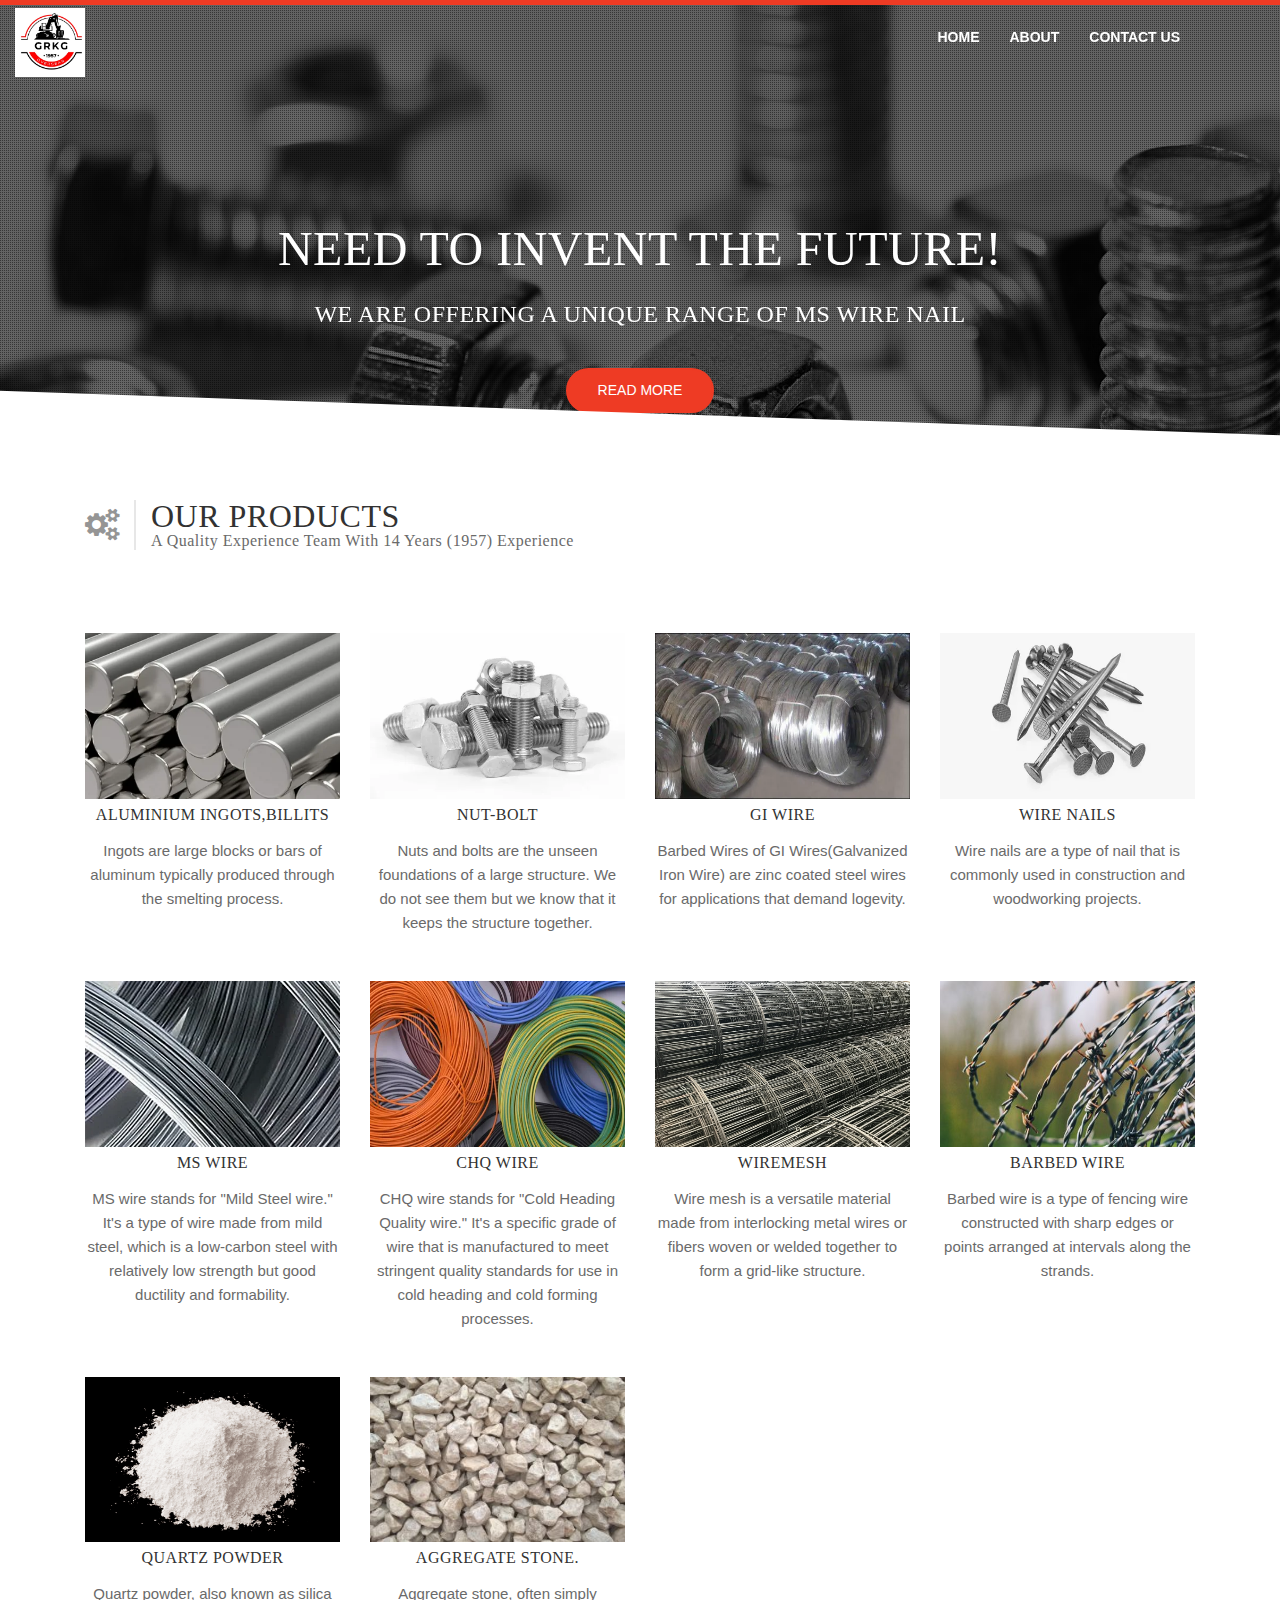
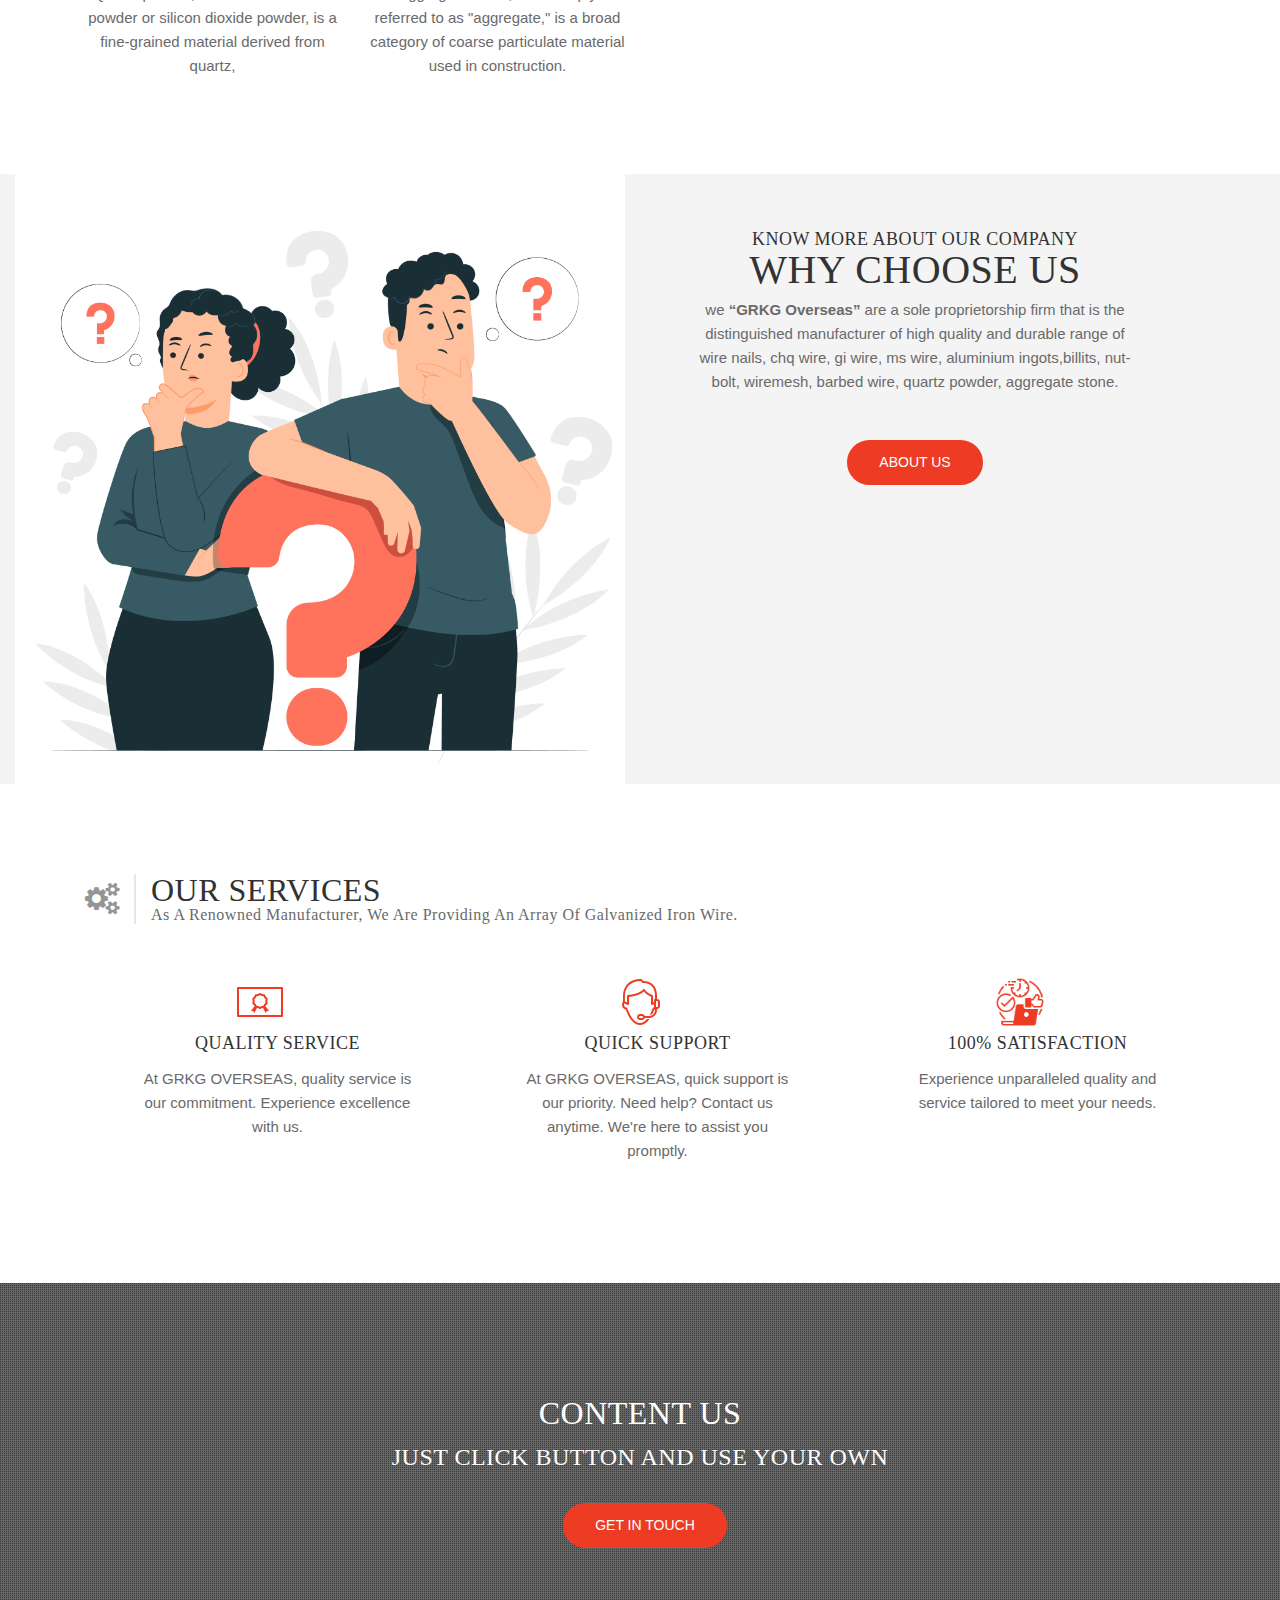
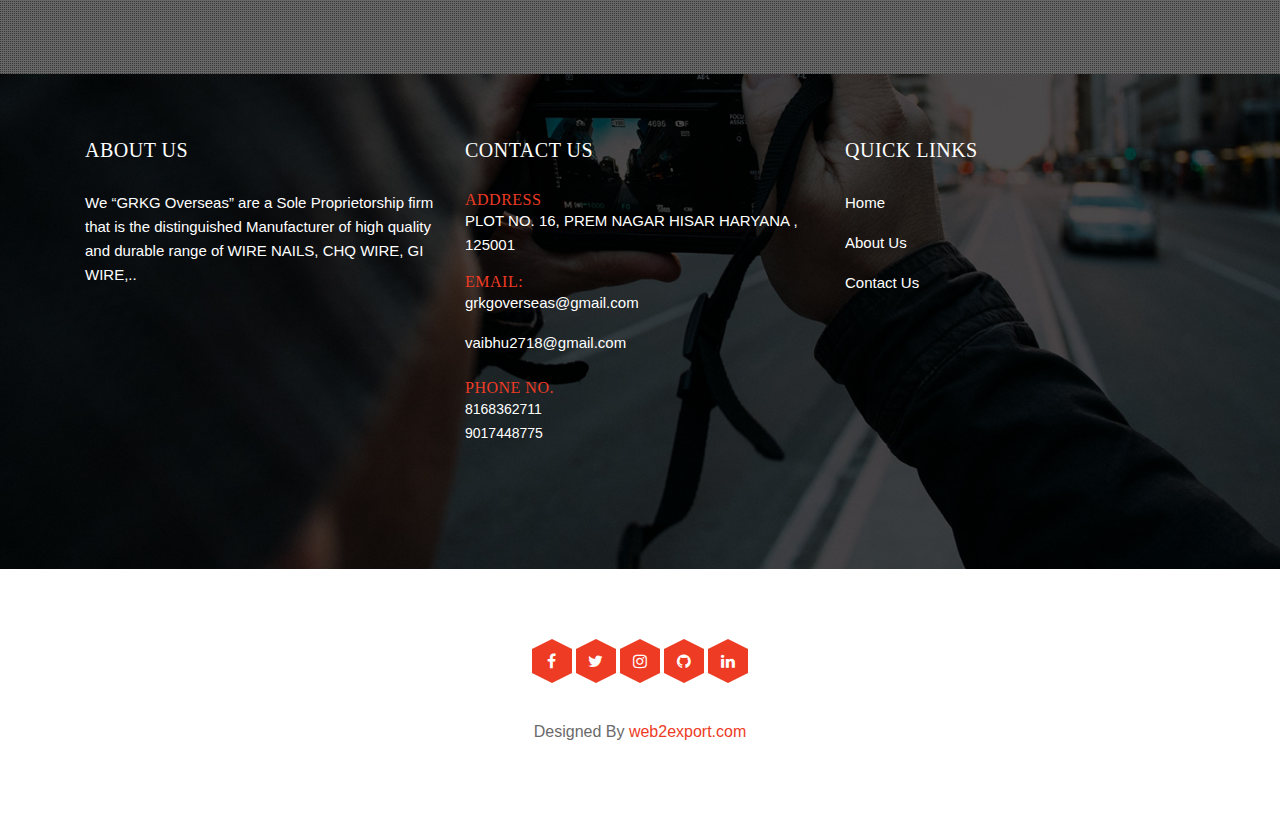
==== index.html @ 5848799e "load" ====
<!doctype html>
<html lang=en-us>

<head>
    <meta charset=utf-8>
    <title>BizCraft - Responsive Html5 Template</title>
    <meta name=viewport content="width=device-width,initial-scale=1,maximum-scale=1">
    <meta name=description content="This is meta description">
    <meta name=author content="Themefisher">
    <meta name=generator content="Hugo 0.92.0">
    <link rel=stylesheet href=plugins/bootstrap/bootstrap.min.css>
    <link rel=stylesheet href=plugins/fontawesome/font-awesome.min.css>
    <link rel=stylesheet href=plugins/animate.css>
    <link rel=stylesheet href=plugins/prettyPhoto.css>
    <link rel=stylesheet href=plugins/owl/owl.carousel.css>
    <link rel=stylesheet href=plugins/owl/owl.theme.css>
    <link rel=stylesheet href=plugins/flex-slider/flexslider.css>
    <link rel=stylesheet href=plugins/cd-hero/cd-hero.css>
    <link rel=stylesheet href=scss/style.css media=screen>
    <link id=style-switch href=presets/preset3.css media=screen rel=stylesheet type=text/css>
    <link rel="shortcut icon" href=images/favicon.png type=image/x-icon>
    <link rel=icon href=images/favicon.png type=image/x-icon>

    <style>
        .navbar-brand {
            background: transparent;
        }
        .cd-hero-slider {
        height: 50vh;
    }
    </style>
</head>

<body>
    <div class=body-inner>
        <header id=header class="fixed-top header" role=banner>
            <a class="navbar-brand navbar-bg" href=../index.html><img class="img-fluid  "
                    src="../images/my_img/logo.jfif" height="70px" width="70px"
                    alt="BizCraft - Responsive Html5 Template"></a>
            <div class=container>
                <nav class="navbar navbar-expand-lg navbar-dark">
                    <button class="navbar-toggler ml-auto border-0 rounded-0 text-white" type=button
                        data-toggle=collapse data-target=#navigation aria-controls=navigation aria-expanded=false
                        aria-label="Toggle navigation">
                        <span class="fa fa-bars"></span>
                    </button>
                    <div class="collapse navbar-collapse text-center" id=navigation>
                        <ul class="navbar-nav ml-auto">
                            <li class=nav-item>
                                <a class=nav-link href="index.html">Home</a>
                            </li>
                            <li class=nav-item>
                                <a class=nav-link href="about.html">About</a></a>
                            </li>
                            <li class=nav-item>
                                <a class=nav-link href="contact.html">Contact us</a></a>
                            </li>


                            <!-- <li class="nav-item dropdown">
                                <a class="nav-link dropdown-toggle" href=# role=button data-toggle=dropdown
                                    aria-haspopup=true aria-expanded=false>
                                    Service
                                </a>
                                <div class="dropdown-menu ">
                                    <a class="dropdown-item text-capitalize" href=../career/index.html>WIRE NAILS</a>
                                    <a class="dropdown-item text-capitalize" href=../faq/index.html>CHQ WIRE</a>
                                    <a class="dropdown-item text-capitalize" href=../pricing/index.html>GI WIRE</a>
                                    <a class="dropdown-item text-capitalize" href=../service/index.html>MS WIRE</a>
                                    <a class="dropdown-item text-capitalize" href=../team/index.html>ALUMINIUM INGOTS
                                        <br> BILLITS</a>
                                    <a class="dropdown-item text-capitalize" href=../team/index.html>NUT-BOLT</a>
                                    <a class="dropdown-item text-capitalize" href=../team/index.html>WIREMESH</a>
                                    <a class="dropdown-item text-capitalize" href=../team/index.html>BARBED WIRE</a>
                                    <a class="dropdown-item text-capitalize" href=../team/index.html>QUARTZ POWDER</a>
                                    <a class="dropdown-item text-capitalize" href=../team/index.html>AGGREGATE STONE</a>
                                </div>
                            </li> -->
                            
                        </ul>
                      
                    </div>
                </nav>
            </div>
        </header>
        <section id=home class=p-0  > 
            <div id="main-slide "   class=cd-hero>
                <ul class=cd-hero-slider>
                    <li class=selected>
                        <div class=overlay2>
                            <div class="bg"
                                style="background-image: url(images/my_img/banner.jpg);height:100vh;width:100%;background-size: cover;background-repeat: center;">
                            </div>
                        </div>
                        <div class=cd-full-width>
                            <h2>Need To Invent The Future!</h2>
                            <h3>we are offering a unique range of MS Wire Nail</h3>
                            <a href="about.html" class="btn btn-primary solid cd-btn">read more</a>
                        </div>
                    </li>
                    <!-- <li>
                        <div class=overlay2>
                            <img src=images/slider/bg2.jpg alt=slider>
                        </div>
                        <div class=cd-half-width>
                            <h2>How Big Can You Dream?</h2>
                            <h3>We Making Difference To Great Things Possible</h3>
                            <a href=index.html# class="btn btn-primary solid cd-btn">Take a Tour</a>
                        </div>
                        <div class="cd-half-width cd-img-container">
                            <img src=images/slider/bg-thumb1.png alt>
                        </div>
                    </li> -->
                    <!-- <li>
                        <div class=overlay2>
                            <img src=images/slider/bg2.jpg alt=slider>
                        </div>
                        <div class="cd-half-width cd-img-container img-right">
                            <img src=images/slider/bg-thumb2.png alt>
                        </div>
                        <div class=cd-half-width>
                            <h2>Your Challenge is Our Progress</h2>
                            <h3>We Making Difference To Great Things Possible</h3>
                            <a href=index.html# class="btn btn-primary white cd-btn">Start Now</a>
                            <a href=index.html# class="btn btn-primary solid cd-btn">Learn More</a>
                        </div>
                    </li> -->
                </ul>
                <!-- <div class=cd-slider-nav>
                    <nav>
                        <ul>
                            <li class=selected><a href=#0><i class="fa fa-bicycle"></i>
                                    Invent</a></li>
                            <li><a href=#0><i class="fa fa-hotel"></i>
                                    Dream</a></li>
                            <li><a href=#0><i class="fa fa-android"></i>
                                    Tech</a></li>
                        </ul>
                    </nav>
                </div> -->
            </div>
        </section>
        <section id=service class="service angle">
            <div class=container>
                <div class=row>
                    <div class="col-md-12 heading">
                        <span class="title-icon float-left"><i class="fa fa-cogs"></i></span>
                        <h2 class=title>Our Products <span class=title-desc>A Quality Experience Team with 14 years   (1957) 
                                experience</span></h2>
                    </div>
                </div>
                <div class=row>
                    <!-- <div class="col-md-3 col-sm-3 wow fadeInDown" data-wow-delay=.0s>
                        <div class="service-content text-center">
                            <span class=" -   - ">
                                <img src="images/my_img/1.webp" height="auto" width="100%" alt="">
                            </span>
                            <h3>MS WIRE</h3>
                            <p>High Life narwhal, banh mi PBR single-origin coffee Odd Future actually aliqua polaroid
                                befor</p>
                        </div>
                    </div> -->
                    <div class="col-md-3 col-sm-3 wow fadeInDown" data-wow-delay=.2s>
                        <div class="service-content text-center">
                            <span class=" -   - ">
                                <img src="images/my_img/2.webp" height="auto" width="100%" alt="">
                            </span>
                            <h3>ALUMINIUM INGOTS,BILLITS</h3>
                            <p>Ingots are large blocks or bars of aluminum typically produced through the smelting process.</p>
                        </div>
                    </div>
                    <div class="col-md-3 col-sm-3 wow fadeInDown" data-wow-delay=.4s>
                        <div class="service-content text-center">
                            <span class=" -   - ">
                                <img src="images/my_img/3.webp" height="auto" width="100%" alt="">
                            </span>
                            <h3>NUT-BOLT</h3>
                            <p>Nuts and bolts are the unseen foundations of a large structure. We do not see them but we know that it keeps the structure together.</p>
                        </div>
                    </div>
                    <div class="col-md-3 col-sm-3 wow fadeInDown" data-wow-delay=.6s>
                        <div class="service-content text-center">
                            <span class=" -   - ">
                                <img src="images/my_img/4.webp" height="auto" width="100%" alt="">
                            </span>
                            <h3>GI WIRE</h3>
                            <p>Barbed Wires of GI Wires(Galvanized Iron Wire) are zinc coated steel wires for applications that demand logevity. </p>
                        </div>
                    </div>
                    <div class="col-md-3 col-sm-3 wow fadeInDown" data-wow-delay=.6s>
                        <div class="service-content text-center">
                            <span class=" -   - ">
                                <img src="images/my_img/5.webp" height="auto" width="100%" alt="">
                            </span>
                            <h3>WIRE NAILS</h3>
                            <p>
                                Wire nails are a type of nail that is commonly used in construction and woodworking projects. </p>
                        </div>
                    </div>
                    <div class="col-md-3 col-sm-3 wow fadeInDown" data-wow-delay=.6s>
                        <div class="service-content text-center">
                            <span class=" -   - ">
                                <img src="images/my_img/6.webp" height="auto" width="100%" alt="">
                            </span>
                            <h3>MS WIRE</h3>
                            <p>MS wire stands for "Mild Steel wire." It's a type of wire made from mild steel, which is a low-carbon steel with relatively low strength but good ductility and formability.</p>
                        </div>
                    </div>
                    <div class="col-md-3 col-sm-3 wow fadeInDown" data-wow-delay=.6s>
                        <div class="service-content text-center">
                            <span class=" -   - ">
                                <img src="images/my_img/7.webp" height="auto" width="100%" alt="">
                            </span>
                            <h3>CHQ WIRE</h3>
                            <p>CHQ wire stands for "Cold Heading Quality wire." It's a specific grade of wire that is manufactured to meet stringent quality standards for use in cold heading and cold forming processes.</p>
                        </div>
                    </div>
                    <div class="col-md-3 col-sm-3 wow fadeInDown" data-wow-delay=.6s>
                        <div class="service-content text-center">
                            <span class=" -   - ">
                                <img src="images/my_img/WIREMESH_1.jpg" height="auto" width="100%" alt="">
                            </span>
                            <h3>WIREMESH</h3>
                            <p>
                                Wire mesh is a versatile material made from interlocking metal wires or fibers woven or welded together to form a grid-like structure.</p>
                        </div>
                    </div>
                    <div class="col-md-3 col-sm-3 wow fadeInDown" data-wow-delay=.6s>
                        <div class="service-content text-center">
                            <span class=" -   - ">
                                <img src="images/my_img/BARBED WIRE.jpg" height="auto" width="100%" alt="">
                            </span>
                            <h3>BARBED WIRE</h3>
                            <p>Barbed wire is a type of fencing wire constructed with sharp edges or points arranged at intervals along the strands.</p>
                        </div>
                    </div>
                    <div class="col-md-3 col-sm-3 wow fadeInDown" data-wow-delay=.6s>
                        <div class="service-content text-center">
                            <span class=" -   - ">
                                <img src="images/my_img/QUARTZ POWDER.jpg" height="auto" width="100%" alt="">
                            </span>
                            <h3>QUARTZ POWDER</h3>
                            <p>Quartz powder, also known as silica powder or silicon dioxide powder, is a fine-grained material derived from quartz,</p>
                        </div>
                    </div>
                    <div class="col-md-3 col-sm-3 wow fadeInDown" data-wow-delay=.6s>
                        <div class="service-content text-center">
                            <span class=" -   - ">
                                <img src="images/my_img/AGGREGATE STONE..jpg" height="auto" width="100%" alt="">
                            </span>
                            <h3>AGGREGATE STONE.</h3>
                            <p>Aggregate stone, often simply referred to as "aggregate," is a broad category of coarse particulate material used in construction. </p>
                        </div>
                    </div>
                </div>
            </div>
        </section>



        <section id=image-block class="image-block p-0">
            <div class=container-fluid>
                <div class=row>
                    <div class="col-md-6  ">
                        <img src="images/my_img/why_choose.jpg" height="auto" width="100%" alt="">
                    </div>
                    <div class="col-md-6 ts-padding img-block-right">
                        <div class="img-block-head text-center">
                            <h2>Know More About Our Company</h2>
                            <h3>Why Choose Us</h3>
                            <p class="text-lowercase">We <strong class="text-capitalize"> “GRKG Overseas”</strong> are a
                                Sole Proprietorship firm that is the distinguished Manufacturer of high quality and
                                durable range of WIRE NAILS, CHQ WIRE, GI WIRE, MS WIRE, ALUMINIUM INGOTS,BILLITS,
                                NUT-BOLT, WIREMESH, BARBED WIRE, QUARTZ POWDER, AGGREGATE STONE.</p>
                        </div>
                        <div class=gap-30></div>
                        <div class="cd-full-width text-center">

                            <a href=index.html# class="btn btn-primary solid cd-btn">About Us</a>
                        </div>
                    </div>
                </div>
            </div>
        </section>
        <section id=feature class=feature>
            <div class=container>
                <div class=row>
                    <div class="col-md-12 heading">
                        <span class="title-icon float-left"><i class="fa fa-cogs"></i></span>
                        <h2 class=title>Our Services <span class=title-desc>As a renowned Manufacturer, we are providing
                                an array of galvanized iron wire. </span></h2>
                    </div>
                </div>
                <div class=row>
                    <div class="feature-box text-center col-sm-4 wow fadeInDown mb-4" data-wow-delay=.5s>
                        <img src="images/my_img/quality.png" height="50px" width="50px" alt="">
                        <div class=feature-content>
                            <h3>Quality Service</h3>
                            <p>At GRKG OVERSEAS, quality service is our commitment. Experience excellence with us.</p>
                        </div>
                    </div>
                    <div class="feature-box text-center col-sm-4 wow fadeInDown mb-4" data-wow-delay=.5s>
                        <img src="images/my_img/quick_support.png" height="50px" width="50px" alt="">

                        <div class=feature-content>
                            <h3>Quick Support</h3>
                            <p>At GRKG OVERSEAS, quick support is our priority. Need help? Contact us anytime. We're
                                here to assist you promptly.</p>
                        </div>
                    </div>
                    <div class="feature-box text-center col-sm-4 wow fadeInDown mb-4" data-wow-delay=.5s>
                        <img src="images/my_img/satisfaction.png" height="50px" width="50px" alt="">

                        <div class=feature-content>
                            <h3>100% Satisfaction</h3>
                            <p>Experience unparalleled quality and service tailored to meet your needs.</p>
                        </div>
                    </div>
                </div>
            </div>
        </section>

        <section class=parallax style=background-image:url(images/parallax/parallax1.jpg)>
            <div class=parallax-overlay></div>
            <div class=container>
                <div class=row>
                    <div class="col-md-12 text-center">
                        <h2>Content Us</h2>
                        <h3>Just Click Button and Use Your Own</h3>
                        <p>
                            <a href=index.html# class="btn btn-primary solid">Get In Touch</a>
                        </p>
                    </div>
                </div>
            </div>
        </section>



        <footer id=footer class=footer>
            <div class=container>
                <div class=row>
                    <div class="col-md-4 col-sm-12 footer-widget footer-about-us">
                        <h3 class=widget-title>About Us</h3>
                        <p>We “GRKG Overseas” are a Sole Proprietorship firm that is the distinguished Manufacturer of
                            high quality and durable range of WIRE NAILS, CHQ WIRE, GI WIRE,..
                        </p>
                    </div>
                    <div class="col-md-4 col-sm-12 footer-widget footer-about-us">
                        <h3 class=widget-title>Contact Us</h3>

                        <h4>Address</h4>
                        <p>PLOT NO. 16, PREM NAGAR HISAR HARYANA , 125001</p>
                        <div class=mb-4>
                            <h4>Email:</h4>
                            <p><a href=" "><span class="text-white">grkgoverseas@gmail.com</span></a>
                            <p><a href=" "><span class="text-white">vaibhu2718@gmail.com</span></a>
                            </p>
                        </div>
                        <div class=mb-4>
                            <h4>Phone No.</h4>
                            <a href="" class="text-white">8168362711</a> <br>
                            <a href="" class="text-white">9017448775</a>
                        </div>
                    </div>
                    <div class="col-md-4 col-sm-12 footer-widget footer-about-us">
                        <h3 class=widget-title>Quick Links</h3>
                        <p><a href="index.html" class="text-white">Home</a></p>
                        <p><a href="about.html" class="text-white">About Us</a></p>
                        <p><a href="contact.html" class="text-white">Contact Us</a></p>
                    </div>

                </div>
            </div>
        </footer>
        <section id=  >
            <div class=container>
                <div class=row>
                    <div class="col-md-12 text-center">
                        <ul class="footer-social unstyled">
                            <li>
                                <a title=facebook href=index.html>
                                    <span class="icon-pentagon wow bounceIn"><i class="fa fa-facebook"></i></span>
                                </a>
                                <a title=twitter href=index.html>
                                    <span class="icon-pentagon wow bounceIn"><i class="fa fa-twitter"></i></span>
                                </a>
                                <a title=instagram href=index.html>
                                    <span class="icon-pentagon wow bounceIn"><i class="fa fa-instagram"></i></span>
                                </a>
                                <a title=github href=index.html>
                                    <span class="icon-pentagon wow bounceIn"><i class="fa fa-github"></i></span>
                                </a>
                                <a title=linkedin href=index.html>
                                    <span class="icon-pentagon wow bounceIn"><i class="fa fa-linkedin"></i></span>
                                </a>
                            </li>
                        </ul>
                    </div>
                </div>
                <div class=row>
                    <div class="col-md-12 text-center">
                        <div class=copyright-info>Designed By <a href=>web2export.com</a>
                        </div>
                    </div>
                </div>
                <!-- <div id=back-to-top data-spy=affix data-offset-top=10 class="back-to-top affix position-fixed">
                    <button class="btn btn-primary" title="Back to Top"><i class="fa fa-angle-double-up"></i></button>
                </div> -->
            </div>
        </section>
    </div>
    <script src=plugins/jQuery/jquery.min.js></script>
    <script src=plugins/bootstrap/bootstrap.min.js></script>
    <script src=js/script.min.js></script>
</body>


</html>
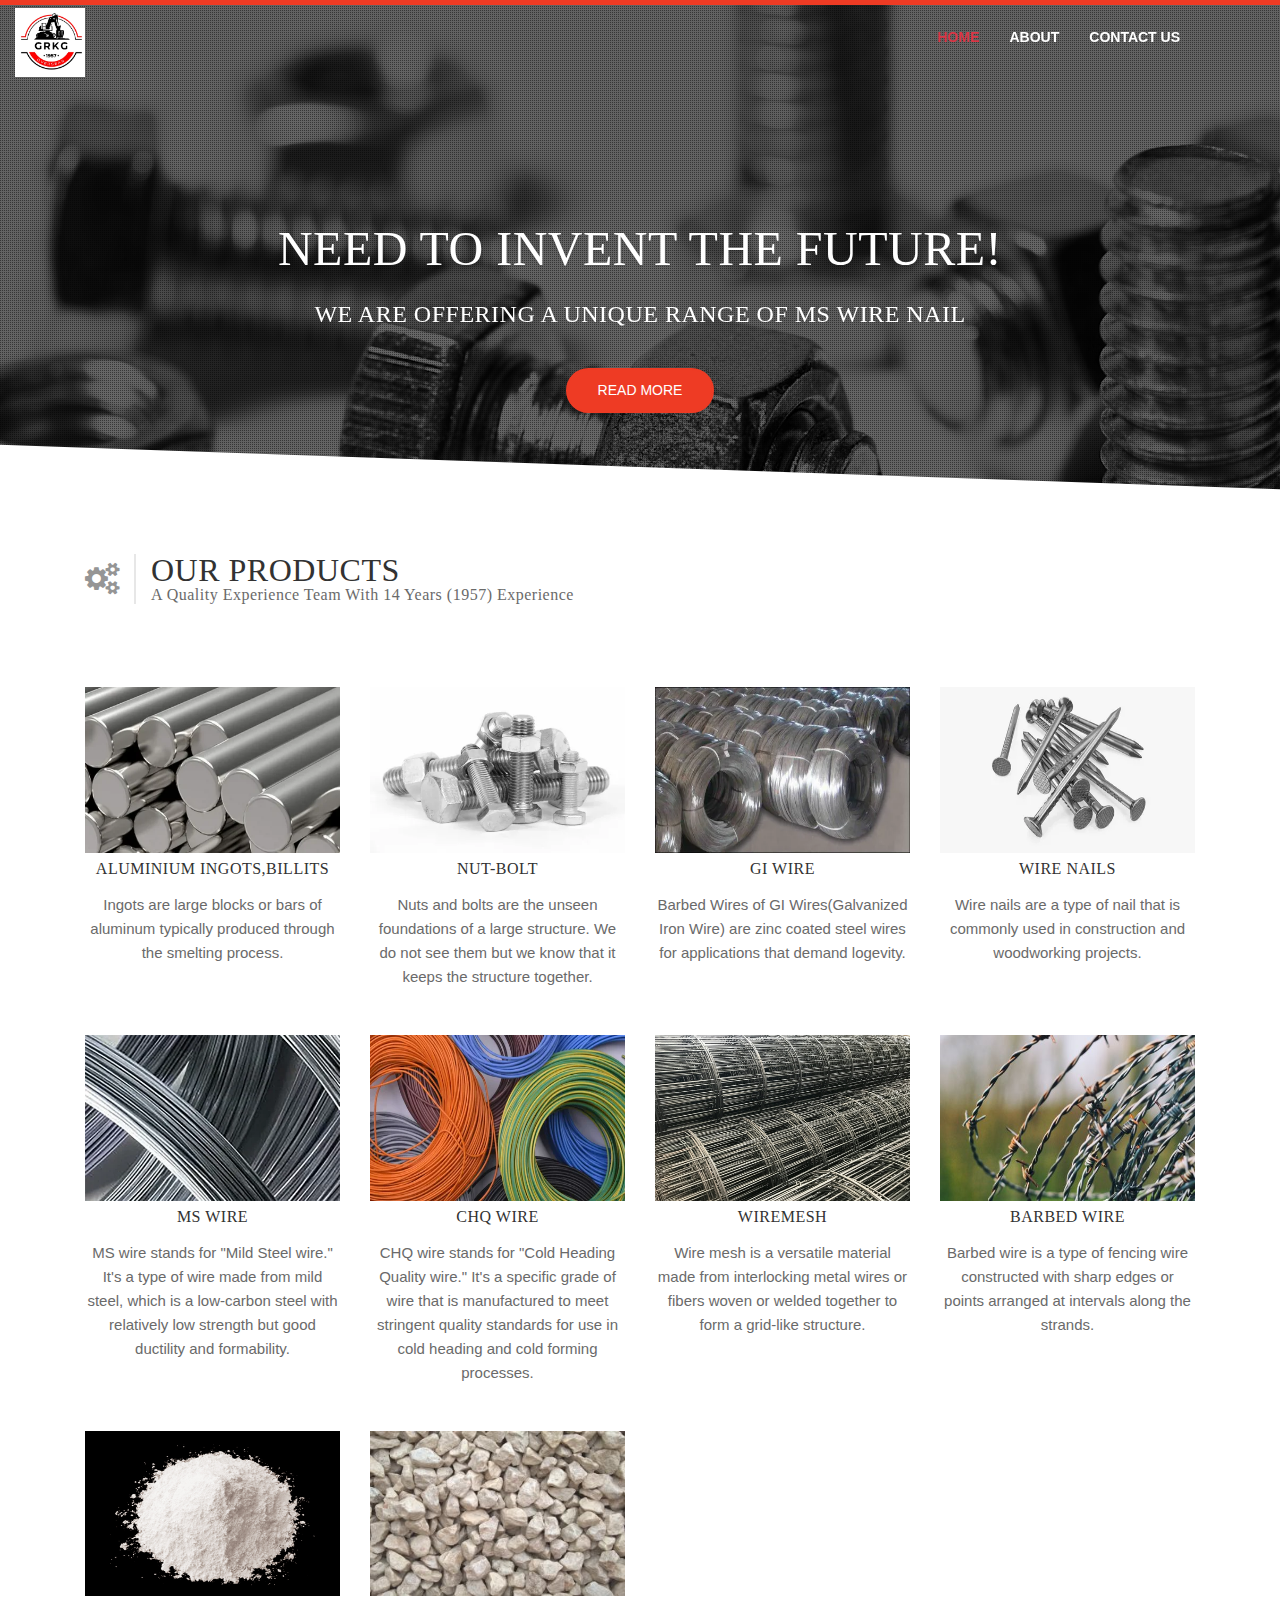
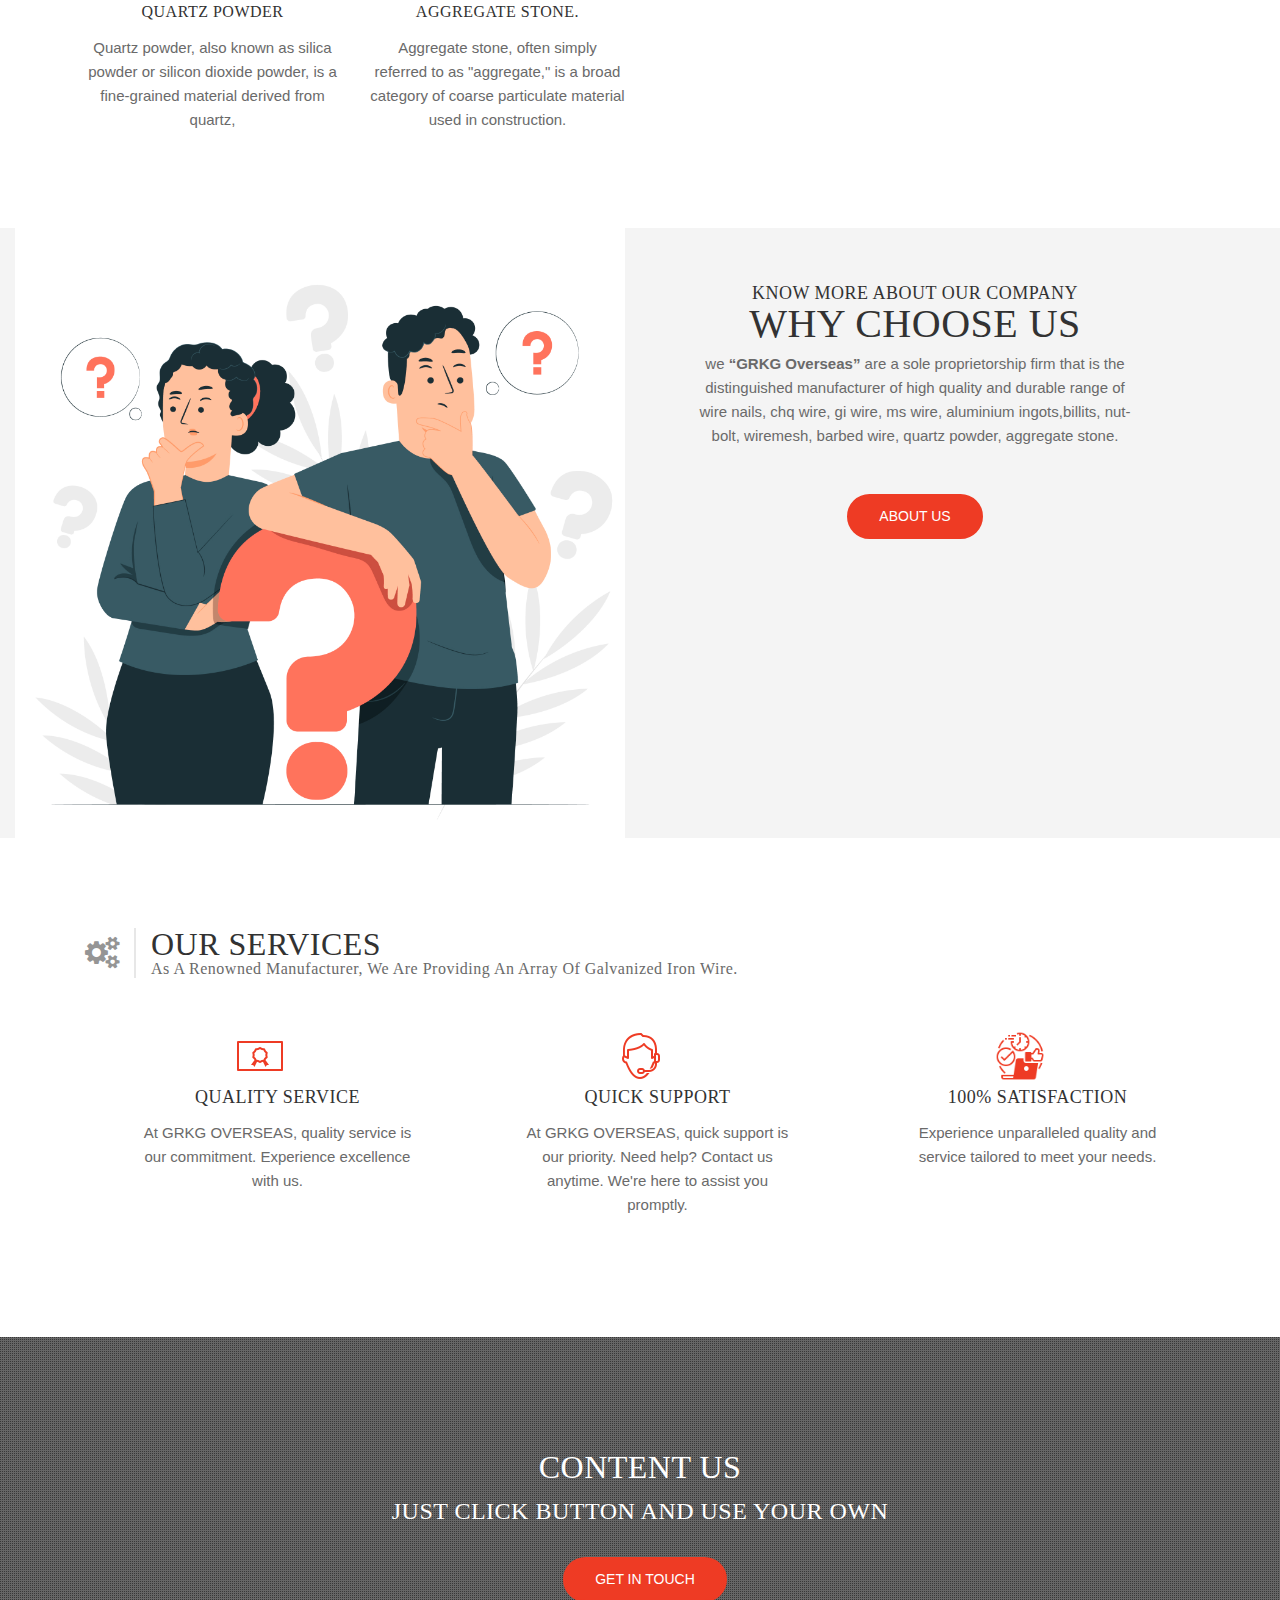
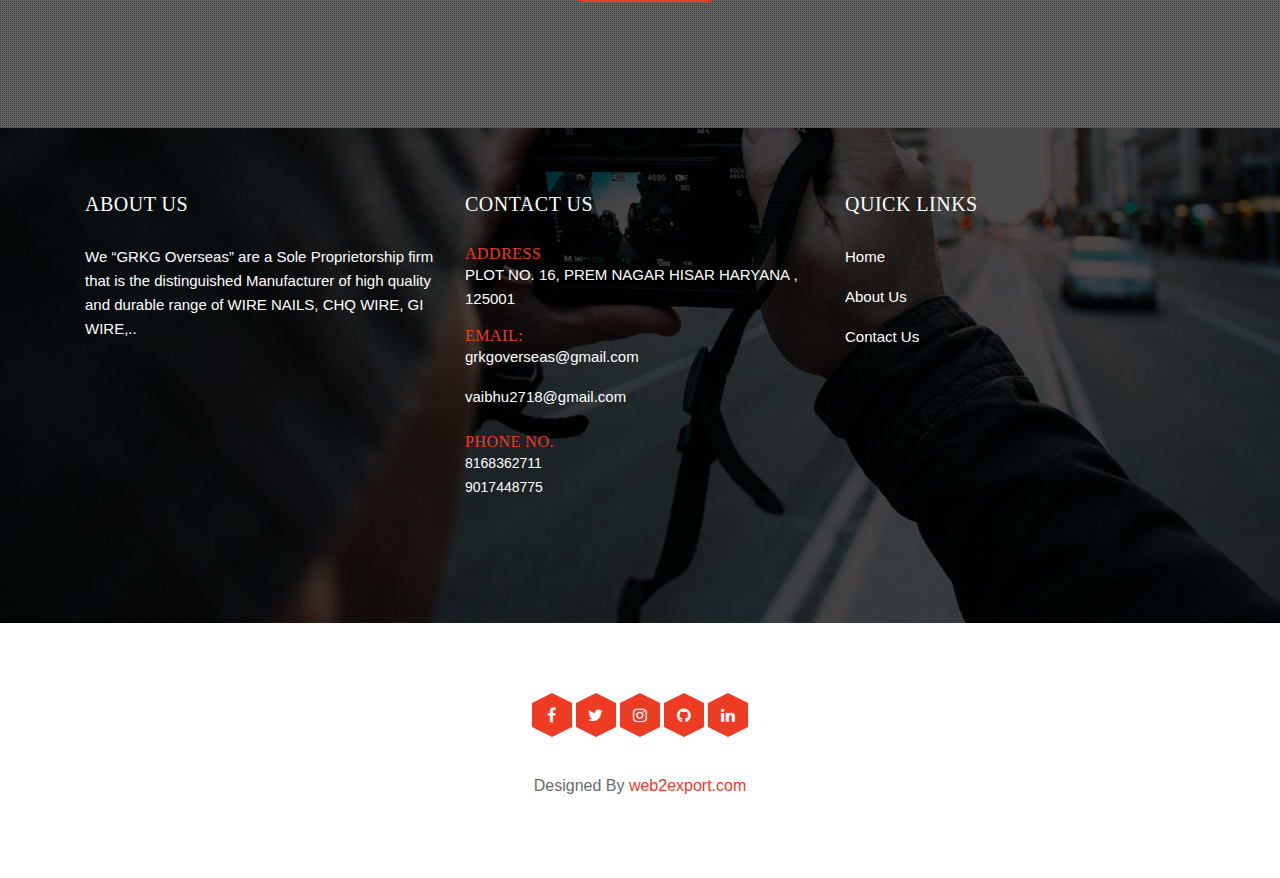
==== commit 718315bc: "load" ====
--- a/index.html
+++ b/index.html
@@ -26,7 +26,8 @@
             background: transparent;
         }
         .cd-hero-slider {
-        height: 50vh;
+            height: 56vh;
+
     }
     </style>
 </head>
@@ -34,9 +35,9 @@
 <body>
     <div class=body-inner>
         <header id=header class="fixed-top header" role=banner>
-            <a class="navbar-brand navbar-bg" href=../index.html><img class="img-fluid  "
-                    src="../images/my_img/logo.jfif" height="70px" width="70px"
-                    alt="BizCraft - Responsive Html5 Template"></a>
+            <a class="navbar-brand navbar-bg" href=index.html><img class="img-fluid  "
+                    src="images/my_img/logo.jfif" height="70px" width="70px"
+                    alt=" "></a>
             <div class=container>
                 <nav class="navbar navbar-expand-lg navbar-dark">
                     <button class="navbar-toggler ml-auto border-0 rounded-0 text-white" type=button
@@ -47,7 +48,7 @@
                     <div class="collapse navbar-collapse text-center" id=navigation>
                         <ul class="navbar-nav ml-auto">
                             <li class=nav-item>
-                                <a class=nav-link href="index.html">Home</a>
+                                <a class="nav-link text-danger"  href="index.html">Home</a>
                             </li>
                             <li class=nav-item>
                                 <a class=nav-link href="about.html">About</a></a>
